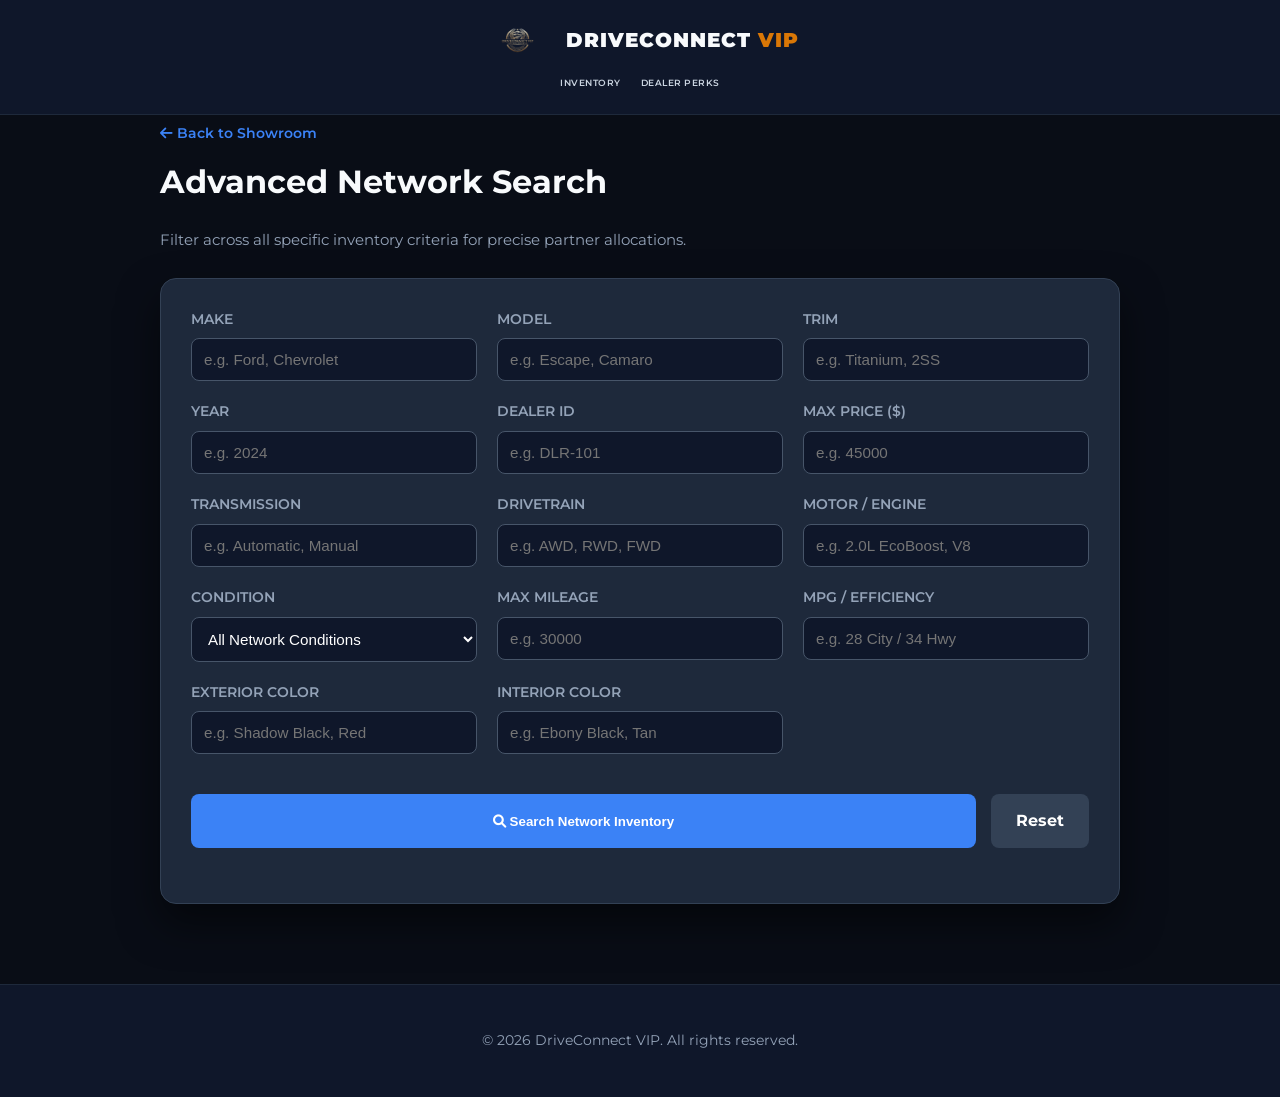
==== advanced-search.html @ 0618fc4d "Add files via upload Final upload for DriveConnect VIP" ====
<!DOCTYPE html>
<html lang="en">
<head>
    <meta charset="UTF-8">
    <meta name="viewport" content="width=device-width, initial-scale=1.0">
    <title>DriveConnect VIP | Advanced Network Search</title>
    <link rel="stylesheet" href="style.css">
    <link href="https://fonts.googleapis.com/css2?family=Montserrat:wght@300;700;900&display=swap" rel="stylesheet">
    <link rel="stylesheet" href="https://cdnjs.cloudflare.com/ajax/libs/font-awesome/6.0.0/css/all.min.css">
    <style>
        .brand-container {
            display: flex;
            align-items: center;
            gap: 12px;
        }
        .header-logo {
            height: 40px;
            width: auto;
            object-fit: contain;
        }
        .vip-gold {
            color: #d97706;
        }
        /* Fixed top spacing so content doesn't hide behind the sticky header */
        .advanced-container {
            max-width: 1000px;
            margin: 120px auto 40px auto;
            padding: 0 20px;
        }
        .search-panel {
            background: #1e293b;
            border: 1px solid #334155;
            border-radius: 16px;
            padding: 30px;
            box-shadow: 0 20px 40px rgba(0,0,0,0.5);
            color: #f8fafc;
        }
        .form-grid {
            display: grid;
            grid-template-columns: repeat(auto-fit, minmax(280px, 1fr));
            gap: 20px;
            margin-bottom: 25px;
        }
        .form-group {
            display: flex;
            flex-direction: column;
            gap: 8px;
        }
        .form-group label {
            font-size: 0.85rem;
            color: #94a3b8;
            font-weight: 600;
            text-transform: uppercase;
        }
        .form-group input, .form-group select {
            background: #0f172a;
            border: 1px solid #475569;
            color: white;
            padding: 12px;
            border-radius: 8px;
            font-size: 0.95rem;
            outline: none;
        }
        .form-group input:focus, .form-group select:focus {
            border-color: #3b82f6;
        }
        .action-bar {
            display: flex;
            gap: 15px;
            margin-top: 20px;
            grid-column: 1 / -1;
        }
        .btn-primary {
            flex: 1;
            background: #3b82f6;
            color: white;
            border: none;
            padding: 14px;
            border-radius: 8px;
            font-weight: bold;
            cursor: pointer;
            transition: background 0.2s;
        }
        .btn-primary:hover {
            background: #2563eb;
        }
        .btn-secondary {
            background: #334155;
            color: white;
            border: none;
            padding: 14px 25px;
            border-radius: 8px;
            font-weight: bold;
            cursor: pointer;
            transition: background 0.2s;
            text-decoration: none;
            text-align: center;
        }
        .btn-secondary:hover {
            background: #475569;
        }
    </style>
</head>
<body style="background: #090d16; color: #f8fafc; font-family: 'Montserrat', sans-serif; margin: 0;">
    <header class="main-header glass-nav" style="display: flex; justify-content: space-between; align-items: center; padding: 20px 40px; background: #0f172a; border-bottom: 1px solid #1e293b; position: fixed; top: 0; left: 0; right: 0; z-index: 1000;">
        <div class="brand-container">
            <img src="logo.png" alt="DriveConnect Logo" class="header-logo" onerror="this.style.display='none'">
            <div class="logo" style="font-weight: 900; font-size: 20px; letter-spacing: 1px;">DRIVECONNECT <span class="vip-gold">VIP</span></div>
        </div>
        <nav>
            <ul class="nav-links" style="display: flex; align-items: center; list-style: none; gap: 20px; margin: 0; padding: 0;">
                <li><a href="index.html" style="color: #cbd5e1; text-decoration: none; font-weight: 600; transition: color 0.2s;" onmouseover="this.style.color='#fff'" onmouseout="this.style.color='#cbd5e1'">INVENTORY</a></li>
                <li><a href="perks.html" style="color: #cbd5e1; text-decoration: none; font-weight: 600; transition: color 0.2s;" onmouseover="this.style.color='#fff'" onmouseout="this.style.color='#cbd5e1'">DEALER PERKS</a></li>
            </ul>
        </nav>
    </header>

    <main class="advanced-container">
        <div style="margin-bottom: 25px;">
            <a href="index.html" style="color: #3b82f6; text-decoration: none; font-size: 0.9rem; font-weight: 600;">
                <i class="fa-solid fa-arrow-left"></i> Back to Showroom
            </a>
            <h1 style="font-size: 2rem; margin-top: 10px; color: #f8fafc;">Advanced Network Search</h1>
            <p style="color: #94a3b8; font-size: 0.95rem;">Filter across all specific inventory criteria for precise partner allocations.</p>
        </div>

        <div class="search-panel">
            <form id="advanced-search-form" onsubmit="handleAdvancedSearch(event)">
                <div class="form-grid">
                    <!-- Make -->
                    <div class="form-group">
                        <label for="adv-make">Make</label>
                        <input type="text" id="adv-make" placeholder="e.g. Ford, Chevrolet">
                    </div>
                    <!-- Model -->
                    <div class="form-group">
                        <label for="adv-model">Model</label>
                        <input type="text" id="adv-model" placeholder="e.g. Escape, Camaro">
                    </div>
                    <!-- Trim -->
                    <div class="form-group">
                        <label for="adv-trim">Trim</label>
                        <input type="text" id="adv-trim" placeholder="e.g. Titanium, 2SS">
                    </div>
                    <!-- Year -->
                    <div class="form-group">
                        <label for="adv-year">Year</label>
                        <input type="number" id="adv-year" placeholder="e.g. 2024">
                    </div>
                    <!-- DealerID -->
                    <div class="form-group">
                        <label for="adv-dealerid">Dealer ID</label>
                        <input type="text" id="adv-dealerid" placeholder="e.g. DLR-101">
                    </div>
                    <!-- Price -->
                    <div class="form-group">
                        <label for="adv-price">Max Price ($)</label>
                        <input type="number" id="adv-price" placeholder="e.g. 45000">
                    </div>
                    <!-- Transmission -->
                    <div class="form-group">
                        <label for="adv-transmission">Transmission</label>
                        <input type="text" id="adv-transmission" placeholder="e.g. Automatic, Manual">
                    </div>
                    <!-- Drivetrain -->
                    <div class="form-group">
                        <label for="adv-drivetrain">Drivetrain</label>
                        <input type="text" id="adv-drivetrain" placeholder="e.g. AWD, RWD, FWD">
                    </div>
                    <!-- Motor -->
                    <div class="form-group">
                        <label for="adv-motor">Motor / Engine</label>
                        <input type="text" id="adv-motor" placeholder="e.g. 2.0L EcoBoost, V8">
                    </div>
                    <!-- Condition -->
                    <div class="form-group">
                        <label for="adv-condition">Condition</label>
                        <select id="adv-condition">
                            <option value="">All Network Conditions</option>
                            <option value="New">New</option>
                            <option value="Used">Used</option>
                            <option value="Certified Pre-Owned">Certified Pre-Owned</option>
                        </select>
                    </div>
                    <!-- Mileage -->
                    <div class="form-group">
                        <label for="adv-mileage">Max Mileage</label>
                        <input type="number" id="adv-mileage" placeholder="e.g. 30000">
                    </div>
                    <!-- MPG -->
                    <div class="form-group">
                        <label for="adv-mpg">MPG / Efficiency</label>
                        <input type="text" id="adv-mpg" placeholder="e.g. 28 City / 34 Hwy">
                    </div>
                    <!-- ExteriorColor -->
                    <div class="form-group">
                        <label for="adv-extcolor">Exterior Color</label>
                        <input type="text" id="adv-extcolor" placeholder="e.g. Shadow Black, Red">
                    </div>
                    <!-- InteriorColor -->
                    <div class="form-group">
                        <label for="adv-intcolor">Interior Color</label>
                        <input type="text" id="adv-intcolor" placeholder="e.g. Ebony Black, Tan">
                    </div>

                    <div class="action-bar">
                        <button type="submit" class="btn-primary"><i class="fa-solid fa-magnifying-glass"></i> Search Network Inventory</button>
                        <a href="advanced-search.html" class="btn-secondary">Reset</a>
                    </div>
                </div>
            </form>
        </div>
    </main>

    <footer style="margin-top: 80px; padding: 30px 20px; background: #0f172a; border-top: 1px solid #1e293b; text-align: center; color: #94a3b8; font-size: 0.9rem;">
        <p>&copy; 2026 DriveConnect VIP. All rights reserved.</p>
    </footer>

    <script>
        function handleAdvancedSearch(event) {
            event.preventDefault();

            const params = new URLSearchParams();
            const fields = [
                'make', 'model', 'trim', 'year', 'dealerid',
                'price', 'transmission', 'drivetrain', 'motor',
                'condition', 'mileage', 'mpg', 'extcolor', 'intcolor'
            ];

            fields.forEach(field => {
                const inputEl = document.getElementById(`adv-${field}`);
                if (inputEl && inputEl.value.trim() !== "") {
                    params.append(field, inputEl.value.trim());
                }
            });

            // Passes parameters to index.html where Supabase query filters can read them
            window.location.href = `index.html?${params.toString()}`;
        }
    </script>
</body>
</html>
---- style.css ----
/* --- Root Branding & Variables --- */
:root {
    --bg-black: #050505;
    --card-gray: #111111;
    --accent-silver: #a8a8a8;
    --text-white: #ffffff;
    --text-dim: #999999;
    --whatsapp-green: #25D366;
    --finance-green: #00ff88;
}

* {
    box-sizing: border-box;
    scroll-behavior: smooth;
}

body {
    background-color: var(--bg-black);
    color: var(--text-white);
    font-family: 'Montserrat', -apple-system, sans-serif;
    margin: 0;
    line-height: 1.6;
    overflow-x: hidden;
}

/* --- Glassmorphism Navigation --- */
.main-header {
    display: flex;
    justify-content: space-between;
    align-items: center;
    padding: 15px 40px;
    position: fixed;
    width: 100%;
    top: 0;
    z-index: 1000;
    border-bottom: 1px solid #222;
    background: rgba(0, 0, 0, 0.75);
    backdrop-filter: blur(15px);
    -webkit-backdrop-filter: blur(15px);
}

.logo {
    font-size: 1.2rem;
    font-weight: 900;
    letter-spacing: 6px;
    text-transform: uppercase;
}

nav ul {
    display: flex;
    list-style: none;
    gap: 25px;
    margin: 0;
    padding: 0;
    align-items: center;
}

nav ul li a {
    color: var(--text-white);
    text-decoration: none;
    font-size: 0.7rem;
    font-weight: 700;
    letter-spacing: 2px;
    text-transform: uppercase;
}

.cta-pill {
    background: white;
    color: black !important;
    padding: 10px 20px;
    border-radius: 50px;
    transition: 0.3s;
}

/* --- WhatsApp Floating Action Button --- */
.whatsapp-float {
    position: fixed;
    bottom: 30px;
    right: 30px;
    background-color: var(--whatsapp-green);
    color: white;
    padding: 12px 25px;
    border-radius: 50px;
    text-decoration: none;
    display: flex;
    align-items: center;
    gap: 10px;
    font-weight: 700;
    font-size: 0.8rem;
    z-index: 9999;
    box-shadow: 0 10px 25px rgba(37, 211, 102, 0.3);
    transition: 0.3s;
}

.whatsapp-float:hover {
    transform: scale(1.05);
    background-color: #1ebe57;
}

/* --- Hero Section & Animations --- */
.hero {
    height: 50vh;
    display: flex;
    flex-direction: column;
    align-items: center;
    justify-content: center;
    text-align: center;
    background: linear-gradient(rgba(0,0,0,0.75), rgba(0,0,0,0.75)), url('herobackground.png');
    background-size: cover;
    background-position: center;
    margin-top: 60px;
    padding: 0 20px;
}

.hero-content h1 {
    font-size: clamp(1.8rem, 6vw, 4rem);
    letter-spacing: 10px;
    margin: 0;
    text-transform: uppercase;
    animation: fadeInUp 1s ease forwards;
}

.subtitle {
    letter-spacing: 5px;
    color: var(--accent-silver);
    font-size: 0.85rem;
    margin-bottom: 10px;
}

@keyframes fadeInUp {
    from {
        opacity: 0;
        transform: translateY(30px);
    }
    to {
        opacity: 1;
        transform: translateY(0);
    }
}

/* --- Inventory Grid --- */
.grid-container {
    display: grid;
    grid-template-columns: repeat(auto-fill, minmax(340px, 1fr));
    gap: 35px;
    padding: 80px 40px;
    max-width: 1400px;
    margin: 0 auto;
}

/* --- Professional Car Card --- */
.car-card {
    background: var(--card-gray);
    position: relative;
    border: 1px solid #222;
    transition: all 0.4s cubic-bezier(0.165, 0.84, 0.44, 1);
    display: flex;
    flex-direction: column;
}

.car-card:hover {
    transform: translateY(-10px);
    border-color: #555;
    box-shadow: 0 20px 40px rgba(0,0,0,0.5);
}

.img-container {
    overflow: hidden;
    height: 250px;
}

.main-car-photo {
    width: 100%;
    height: 100%;
    object-fit: cover;
    display: block;
    transition: transform 0.8s ease;
}

.car-card:hover .main-car-photo {
    transform: scale(1.1);
}

/* --- Interactive Multi-Image Gallery --- */
.thumb-gallery {
    display: flex;
    gap: 8px;
    padding: 12px;
    background: #0a0a0a;
    overflow-x: auto;
    border-bottom: 1px solid #222;
}

.thumb-gallery::-webkit-scrollbar {
    height: 3px;
}

.thumb-gallery::-webkit-scrollbar-thumb {
    background: #333;
}

.thumb {
    width: 75px;
    height: 50px;
    object-fit: cover;
    cursor: pointer;
    border: 1px solid #333;
    opacity: 0.5;
    transition: 0.3s;
    flex-shrink: 0;
}

.thumb:hover {
    opacity: 1;
    border-color: white;
}

/* --- Card Content & Finance Info --- */
.card-content {
    padding: 25px;
}

.card-header {
    display: flex;
    justify-content: space-between;
    align-items: flex-start;
    margin-bottom: 5px;
}

.car-card h3 {
    font-size: 1.1rem;
    margin: 0;
    letter-spacing: 1px;
    text-transform: uppercase;
    font-weight: 700;
}

.vin-small {
    font-size: 0.6rem;
    color: #444;
    letter-spacing: 1px;
}

.price {
    font-size: 1.6rem;
    color: var(--text-white);
    font-weight: 300;
    margin: 10px 0;
}

.est-payment {
    font-size: 0.8rem;
    color: var(--finance-green);
    letter-spacing: 1px;
    margin-bottom: 20px;
    font-weight: 700;
}

/* --- Buttons --- */
.card-actions {
    display: grid;
    grid-template-columns: 2fr 1fr;
    gap: 12px;
}

.btn-solid {
    background: white;
    color: black;
    border: none;
    padding: 12px;
    font-weight: 900;
    text-transform: uppercase;
    letter-spacing: 2px;
    font-size: 0.75rem;
    cursor: pointer;
    transition: 0.3s;
}

.btn-solid:hover {
    background: var(--accent-silver);
}

.btn-whatsapp-small {
    background: transparent;
    border: 1px solid var(--whatsapp-green);
    color: var(--whatsapp-green);
    display: flex;
    align-items: center;
    justify-content: center;
    text-decoration: none;
    font-size: 0.8rem;
    transition: 0.3s;
}

.btn-whatsapp-small:hover {
    background: var(--whatsapp-green);
    color: black;
}

/* --- Map Section --- */
.map-section {
    padding: 100px 40px;
    background: #000;
}

.section-title {
    text-align: center;
    letter-spacing: 8px;
    margin-bottom: 50px;
    font-weight: 300;
    text-transform: uppercase;
}

.map-container {
    max-width: 1200px;
    margin: 0 auto;
    border: 1px solid #222;
    filter: grayscale(100%) invert(92%) contrast(85%); /* Luxury Dark Map Look */
}

/* --- Featured Badge --- */
.featured-style {
    border: 1px solid #444;
}

.tag {
    position: absolute;
    top: 20px;
    left: 20px;
    background: white;
    color: black;
    padding: 6px 15px;
    font-size: 0.65rem;
    font-weight: 900;
    letter-spacing: 2px;
    z-index: 10;
}
/* --- Mobile Responsive Optimizations --- */
@media (max-width: 768px) {
    /* Add this inside your existing mobile media query */
    .brand-logo {
        height: 22px !important;
    }

    .logo {
        font-size: 16px !important; /* Scales text slightly down on mobile */
    }

    /* ... your other mobile rules remain here ... */
}
    .main-header {
        flex-direction: column;
        padding: 10px 15px;
        align-items: flex-start;
        gap: 8px;
    }

    .logo {
        font-size: 0.9rem;
        letter-spacing: 2px;
    }

    nav ul {
        width: 100%;
        justify-content: space-between;
        gap: 10px;
    }

    nav ul li a {
        font-size: 0.55rem;
        letter-spacing: 0.5px;
    }

    .cta-pill {
        padding: 8px 12px;
    }

    /* 2. Push Hero Down & Scale Heading Text */
    .hero {
        height: auto;
        min-height: 45vh;
        margin-top: 100px; /* Clears the taller mobile header */
        padding: 30px 15px;
    }

    .hero-content h1 {
        font-size: 1.8rem !important; /* Forces title to fit mobile screens */
        letter-spacing: 3px !important;
        line-height: 1.2;
    }

    .hero p {
        font-size: 0.8rem;
        padding: 0 10px;
    }

    /* 3. Clean Up Search & Inventory Spacing */
    .search-container, .filter-wrapper {
        margin: 15px auto !important;
        width: 92% !important;
    }

    .grid-container {
        grid-template-columns: 1fr;
        padding: 20px 15px;
        gap: 20px;
    }

    /* 4. Map Section Adjustments */
    .map-section {
        padding: 60px 20px;
    }

    /* 5. Floating WhatsApp Button Padding */
    .whatsapp-float {
        bottom: 20px;
        right: 20px;
        padding: 10px 18px;
        font-size: 0.75rem;
    }
    @media (max-width: 768px) {
    header {
        flex-direction: column !important;
        align-items: stretch !important;
        gap: 12px !important;
        padding: 15px !important;
    }
    header .logo {
        justify-content: center;
        text-align: center;
    }
    header .nav-actions {
        justify-content: center;
        width: 100%;
        display: flex;
        gap: 8px;
    }
    @media (max-width: 768px) {
    header {
        flex-direction: column !important;
        align-items: stretch !important;
        gap: 12px !important;
        padding: 15px !important;
    }
    header .logo {
        justify-content: center;
        text-align: center;
    }
    header .nav-actions {
        justify-content: center;
        width: 100%;
        display: flex;
        gap: 8px;
    }
    header .nav-actions a,
    header .nav-actions button {
        flex: 1;
        justify-content: center;
        text-align: center;
        padding: 10px 8px !important;
        font-size: 12px !important;
    }
}
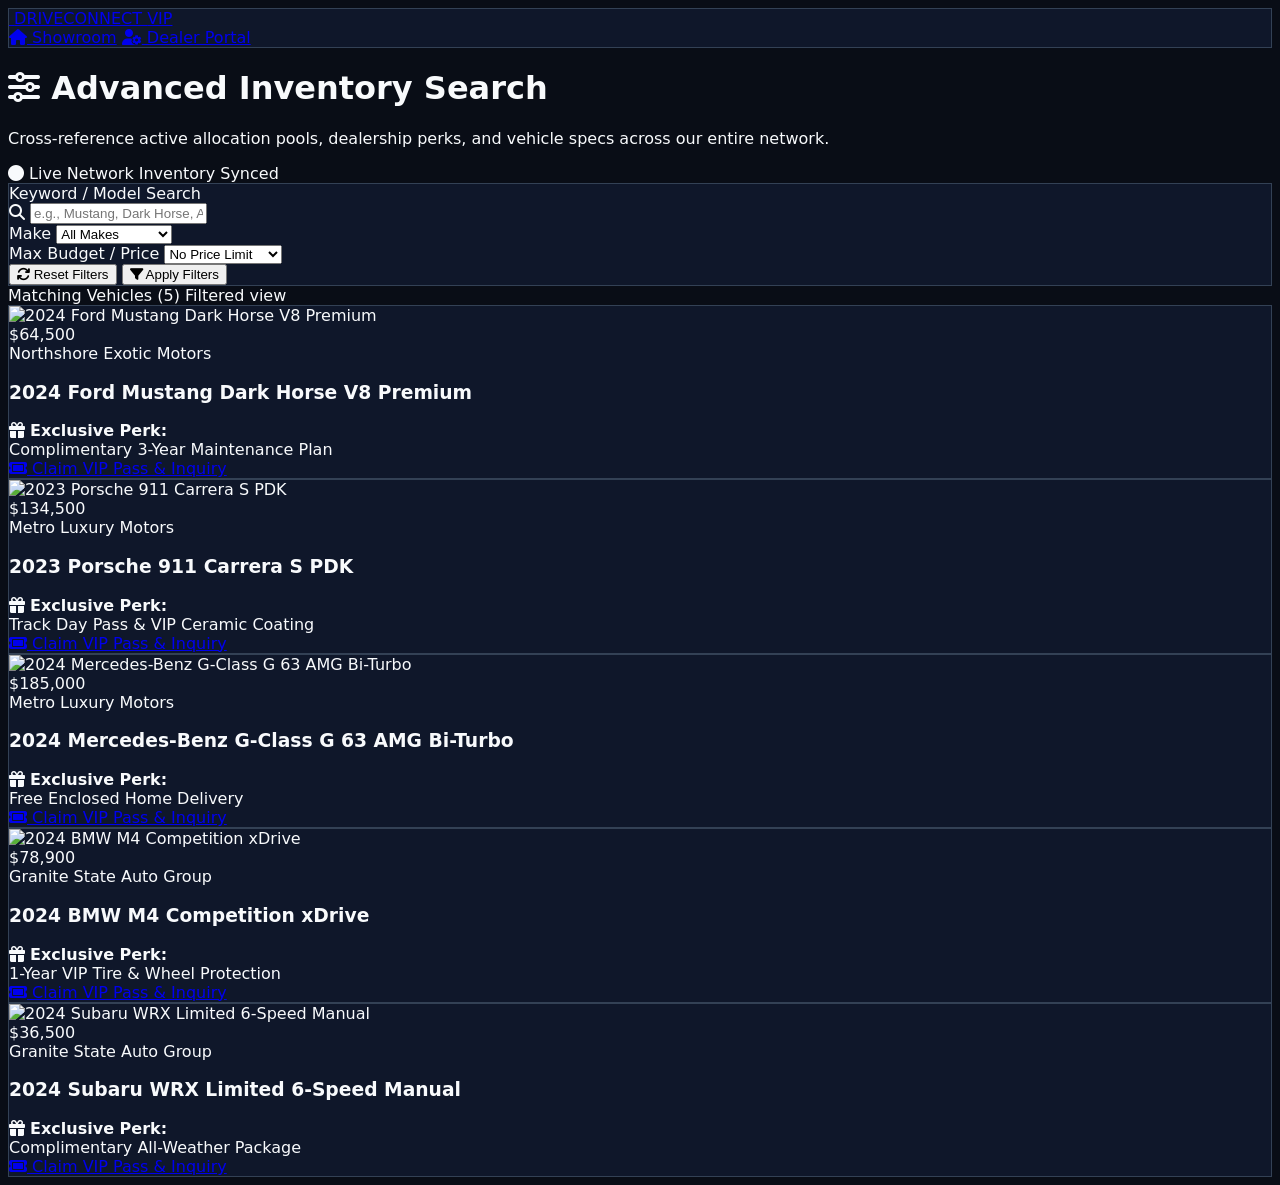
==== commit cb52cc5a: "Add files via upload" ====
--- a/advanced-search.html
+++ b/advanced-search.html
@@ -3,239 +3,319 @@
 <head>
     <meta charset="UTF-8">
     <meta name="viewport" content="width=device-width, initial-scale=1.0">
-    <title>DriveConnect VIP | Advanced Network Search</title>
-    <link rel="stylesheet" href="style.css">
-    <link href="https://fonts.googleapis.com/css2?family=Montserrat:wght@300;700;900&display=swap" rel="stylesheet">
-    <link rel="stylesheet" href="https://cdnjs.cloudflare.com/ajax/libs/font-awesome/6.0.0/css/all.min.css">
+    <title>DriveConnect VIP | Network-Wide Advanced Search</title>
+    <!-- Tailwind CSS & FontAwesome -->
+    <script src="https://cdn.tailwindcss.com"></script>
+    <link rel="stylesheet" href="https://cdnjs.cloudflare.com/ajax/libs/font-awesome/6.4.0/css/all.min.css">
     <style>
-        .brand-container {
-            display: flex;
-            align-items: center;
-            gap: 12px;
-        }
-        .header-logo {
-            height: 40px;
-            width: auto;
-            object-fit: contain;
-        }
-        .vip-gold {
-            color: #d97706;
-        }
-        /* Fixed top spacing so content doesn't hide behind the sticky header */
-        .advanced-container {
-            max-width: 1000px;
-            margin: 120px auto 40px auto;
-            padding: 0 20px;
-        }
-        .search-panel {
-            background: #1e293b;
-            border: 1px solid #334155;
-            border-radius: 16px;
-            padding: 30px;
-            box-shadow: 0 20px 40px rgba(0,0,0,0.5);
-            color: #f8fafc;
-        }
-        .form-grid {
-            display: grid;
-            grid-template-columns: repeat(auto-fit, minmax(280px, 1fr));
-            gap: 20px;
-            margin-bottom: 25px;
-        }
-        .form-group {
-            display: flex;
-            flex-direction: column;
-            gap: 8px;
-        }
-        .form-group label {
-            font-size: 0.85rem;
-            color: #94a3b8;
-            font-weight: 600;
-            text-transform: uppercase;
-        }
-        .form-group input, .form-group select {
-            background: #0f172a;
-            border: 1px solid #475569;
-            color: white;
-            padding: 12px;
-            border-radius: 8px;
-            font-size: 0.95rem;
-            outline: none;
-        }
-        .form-group input:focus, .form-group select:focus {
-            border-color: #3b82f6;
-        }
-        .action-bar {
-            display: flex;
-            gap: 15px;
-            margin-top: 20px;
-            grid-column: 1 / -1;
-        }
-        .btn-primary {
-            flex: 1;
-            background: #3b82f6;
-            color: white;
-            border: none;
-            padding: 14px;
-            border-radius: 8px;
-            font-weight: bold;
-            cursor: pointer;
-            transition: background 0.2s;
-        }
-        .btn-primary:hover {
-            background: #2563eb;
-        }
-        .btn-secondary {
-            background: #334155;
-            color: white;
-            border: none;
-            padding: 14px 25px;
-            border-radius: 8px;
-            font-weight: bold;
-            cursor: pointer;
-            transition: background 0.2s;
-            text-decoration: none;
-            text-align: center;
-        }
-        .btn-secondary:hover {
-            background: #475569;
-        }
+        :root {
+            --bg-main: #090d16;
+            --bg-card: #0f172a;
+            --border-color: #334155;
+            --accent-blue: #2563eb;
+            --accent-cyan: #38bdf8;
+            --text-main: #f8fafc;
+            --text-muted: #94a3b8;
+        }
+        body { background-color: var(--bg-main); color: var(--text-main); font-family: system-ui, -apple-system, sans-serif; }
+        .glass-card { background: var(--bg-card); border: 1px solid var(--border-color); }
+        ::-webkit-scrollbar { width: 6px; height: 6px; }
+        ::-webkit-scrollbar-track { background: #090d16; }
+        ::-webkit-scrollbar-thumb { background: #334155; border-radius: 3px; }
     </style>
 </head>
-<body style="background: #090d16; color: #f8fafc; font-family: 'Montserrat', sans-serif; margin: 0;">
-    <header class="main-header glass-nav" style="display: flex; justify-content: space-between; align-items: center; padding: 20px 40px; background: #0f172a; border-bottom: 1px solid #1e293b; position: fixed; top: 0; left: 0; right: 0; z-index: 1000;">
-        <div class="brand-container">
-            <img src="logo.png" alt="DriveConnect Logo" class="header-logo" onerror="this.style.display='none'">
-            <div class="logo" style="font-weight: 900; font-size: 20px; letter-spacing: 1px;">DRIVECONNECT <span class="vip-gold">VIP</span></div>
+<body class="min-h-screen flex flex-col">
+
+    <!-- Top Navigation Header -->
+    <header class="glass-card border-x-0 border-t-0 py-4 px-6 flex justify-between items-center sticky top-0 z-40">
+        <a href="index.html" class="flex items-center space-x-2 text-sm font-bold text-white hover:text-[var(--accent-cyan)] transition-colors">
+            <i class="fa-solid fa-shield-car text-[var(--accent-cyan)]"></i>
+            <span>DRIVECONNECT <span class="text-blue-500">VIP</span></span>
+        </a>
+        <div class="flex items-center space-x-4 text-xs font-semibold">
+            <a href="index.html" class="text-slate-400 hover:text-white transition-colors"><i class="fa-solid fa-house mr-1"></i> Showroom</a>
+            <a href="manager-crm.html" class="text-slate-400 hover:text-white transition-colors"><i class="fa-solid fa-user-gear mr-1"></i> Dealer Portal</a>
         </div>
-        <nav>
-            <ul class="nav-links" style="display: flex; align-items: center; list-style: none; gap: 20px; margin: 0; padding: 0;">
-                <li><a href="index.html" style="color: #cbd5e1; text-decoration: none; font-weight: 600; transition: color 0.2s;" onmouseover="this.style.color='#fff'" onmouseout="this.style.color='#cbd5e1'">INVENTORY</a></li>
-                <li><a href="perks.html" style="color: #cbd5e1; text-decoration: none; font-weight: 600; transition: color 0.2s;" onmouseover="this.style.color='#fff'" onmouseout="this.style.color='#cbd5e1'">DEALER PERKS</a></li>
-            </ul>
-        </nav>
     </header>
 
-    <main class="advanced-container">
-        <div style="margin-bottom: 25px;">
-            <a href="index.html" style="color: #3b82f6; text-decoration: none; font-size: 0.9rem; font-weight: 600;">
-                <i class="fa-solid fa-arrow-left"></i> Back to Showroom
-            </a>
-            <h1 style="font-size: 2rem; margin-top: 10px; color: #f8fafc;">Advanced Network Search</h1>
-            <p style="color: #94a3b8; font-size: 0.95rem;">Filter across all specific inventory criteria for precise partner allocations.</p>
+    <!-- Main Workspace Container -->
+    <main class="flex-1 max-w-7xl w-full mx-auto p-4 md:p-8 space-y-6">
+
+        <!-- Page Header Banner -->
+        <div class="flex flex-col md:flex-row justify-between items-start md:items-center gap-4 bg-slate-900/60 p-6 rounded-2xl border border-slate-800">
+            <div>
+                <h1 class="text-2xl font-extrabold text-white tracking-tight flex items-center gap-2">
+                    <i class="fa-solid fa-sliders text-[var(--accent-cyan)]"></i> Advanced Inventory Search
+                </h1>
+                <p class="text-xs text-[var(--text-muted)] mt-1">Cross-reference active allocation pools, dealership perks, and vehicle specs across our entire network.</p>
+            </div>
+            <div class="flex items-center gap-2 text-xs text-emerald-400 bg-emerald-950/60 px-3 py-1.5 rounded-full border border-emerald-800">
+                <i class="fa-solid fa-circle text-[6px]"></i> Live Network Inventory Synced
+            </div>
         </div>
 
-        <div class="search-panel">
-            <form id="advanced-search-form" onsubmit="handleAdvancedSearch(event)">
-                <div class="form-grid">
-                    <!-- Make -->
-                    <div class="form-group">
-                        <label for="adv-make">Make</label>
-                        <input type="text" id="adv-make" placeholder="e.g. Ford, Chevrolet">
-                    </div>
-                    <!-- Model -->
-                    <div class="form-group">
-                        <label for="adv-model">Model</label>
-                        <input type="text" id="adv-model" placeholder="e.g. Escape, Camaro">
-                    </div>
-                    <!-- Trim -->
-                    <div class="form-group">
-                        <label for="adv-trim">Trim</label>
-                        <input type="text" id="adv-trim" placeholder="e.g. Titanium, 2SS">
-                    </div>
-                    <!-- Year -->
-                    <div class="form-group">
-                        <label for="adv-year">Year</label>
-                        <input type="number" id="adv-year" placeholder="e.g. 2024">
-                    </div>
-                    <!-- DealerID -->
-                    <div class="form-group">
-                        <label for="adv-dealerid">Dealer ID</label>
-                        <input type="text" id="adv-dealerid" placeholder="e.g. DLR-101">
-                    </div>
-                    <!-- Price -->
-                    <div class="form-group">
-                        <label for="adv-price">Max Price ($)</label>
-                        <input type="number" id="adv-price" placeholder="e.g. 45000">
-                    </div>
-                    <!-- Transmission -->
-                    <div class="form-group">
-                        <label for="adv-transmission">Transmission</label>
-                        <input type="text" id="adv-transmission" placeholder="e.g. Automatic, Manual">
-                    </div>
-                    <!-- Drivetrain -->
-                    <div class="form-group">
-                        <label for="adv-drivetrain">Drivetrain</label>
-                        <input type="text" id="adv-drivetrain" placeholder="e.g. AWD, RWD, FWD">
-                    </div>
-                    <!-- Motor -->
-                    <div class="form-group">
-                        <label for="adv-motor">Motor / Engine</label>
-                        <input type="text" id="adv-motor" placeholder="e.g. 2.0L EcoBoost, V8">
-                    </div>
-                    <!-- Condition -->
-                    <div class="form-group">
-                        <label for="adv-condition">Condition</label>
-                        <select id="adv-condition">
-                            <option value="">All Network Conditions</option>
-                            <option value="New">New</option>
-                            <option value="Used">Used</option>
-                            <option value="Certified Pre-Owned">Certified Pre-Owned</option>
+        <!-- Search & Filter Controls Grid -->
+        <section class="glass-card p-6 rounded-2xl space-y-4 border border-[var(--border-color)]">
+            <form id="search-form" onsubmit="handleSearchSubmit(event)" class="space-y-4">
+                <div class="grid grid-cols-1 md:grid-cols-4 gap-4">
+
+                    <!-- Keyword / Free-Text Query -->
+                    <div class="space-y-1 md:col-span-2">
+                        <label class="text-xs font-semibold text-slate-300">Keyword / Model Search</label>
+                        <div class="relative">
+                            <i class="fa-solid fa-magnifying-glass absolute left-3 top-3 text-slate-500 text-xs"></i>
+                            <input type="text" id="filter-keyword" placeholder="e.g., Mustang, Dark Horse, AMG, AWD..." class="w-full pl-9 pr-3 py-2.5 bg-[#1e293b] border border-[var(--border-color)] rounded-xl text-white text-xs focus:outline-none focus:border-[var(--accent-cyan)]">
+                        </div>
+                    </div>
+
+                    <!-- Make Filter -->
+                    <div class="space-y-1">
+                        <label class="text-xs font-semibold text-slate-300">Make</label>
+                        <select id="filter-make" class="w-full p-2.5 bg-[#1e293b] border border-[var(--border-color)] rounded-xl text-white text-xs focus:outline-none focus:border-[var(--accent-cyan)]">
+                            <option value="">All Makes</option>
+                            <option value="Ford">Ford</option>
+                            <option value="Porsche">Porsche</option>
+                            <option value="Mercedes-Benz">Mercedes-Benz</option>
+                            <option value="BMW">BMW</option>
+                            <option value="Subaru">Subaru</option>
+                            <option value="Tesla">Tesla</option>
+                            <option value="Acura">Acura</option>
+                            <option value="Chevrolet">Chevrolet</option>
                         </select>
                     </div>
-                    <!-- Mileage -->
-                    <div class="form-group">
-                        <label for="adv-mileage">Max Mileage</label>
-                        <input type="number" id="adv-mileage" placeholder="e.g. 30000">
-                    </div>
-                    <!-- MPG -->
-                    <div class="form-group">
-                        <label for="adv-mpg">MPG / Efficiency</label>
-                        <input type="text" id="adv-mpg" placeholder="e.g. 28 City / 34 Hwy">
-                    </div>
-                    <!-- ExteriorColor -->
-                    <div class="form-group">
-                        <label for="adv-extcolor">Exterior Color</label>
-                        <input type="text" id="adv-extcolor" placeholder="e.g. Shadow Black, Red">
-                    </div>
-                    <!-- InteriorColor -->
-                    <div class="form-group">
-                        <label for="adv-intcolor">Interior Color</label>
-                        <input type="text" id="adv-intcolor" placeholder="e.g. Ebony Black, Tan">
-                    </div>
-
-                    <div class="action-bar">
-                        <button type="submit" class="btn-primary"><i class="fa-solid fa-magnifying-glass"></i> Search Network Inventory</button>
-                        <a href="advanced-search.html" class="btn-secondary">Reset</a>
-                    </div>
+
+                    <!-- Max Price Filter -->
+                    <div class="space-y-1">
+                        <label class="text-xs font-semibold text-slate-300">Max Budget / Price</label>
+                        <select id="filter-max-price" class="w-full p-2.5 bg-[#1e293b] border border-[var(--border-color)] rounded-xl text-white text-xs focus:outline-none focus:border-[var(--accent-cyan)]">
+                            <option value="">No Price Limit</option>
+                            <option value="35000">Under $35,000</option>
+                            <option value="50000">Under $50,000</option>
+                            <option value="75000">Under $75,000</option>
+                            <option value="100000">Under $100,000</option>
+                            <option value="150000">Under $150,000</option>
+                            <option value="200000">Under $200,000</option>
+                        </select>
+                    </div>
+
+                </div>
+
+                <!-- Action Button Row -->
+                <div class="flex justify-between items-center pt-2 border-t border-slate-800">
+                    <button type="button" onclick="resetFilters()" class="text-xs text-slate-400 hover:text-white transition-colors flex items-center gap-1.5">
+                        <i class="fa-solid fa-arrows-rotate"></i> Reset Filters
+                    </button>
+                    <button type="submit" class="bg-[var(--accent-blue)] hover:bg-blue-700 text-white px-6 py-2.5 rounded-xl text-xs font-bold transition shadow-lg flex items-center gap-2">
+                        <i class="fa-solid fa-filter"></i> Apply Filters
+                    </button>
                 </div>
             </form>
-        </div>
+        </section>
+
+        <!-- Search Results Listing Section -->
+        <section class="space-y-4">
+            <div class="flex justify-between items-center px-1">
+                <span id="results-count" class="text-xs font-bold text-slate-400 uppercase tracking-wider">Matching Vehicles (0)</span>
+                <span id="active-filter-badge" class="text-xs text-[var(--accent-cyan)] bg-blue-950/60 px-3 py-1 rounded-full border border-blue-800 hidden">Filtered view</span>
+            </div>
+
+            <!-- Vehicle Cards Grid -->
+            <div id="vehicle-results-grid" class="grid grid-cols-1 md:grid-cols-2 lg:grid-cols-3 gap-6">
+                <!-- Loaded dynamically -->
+            </div>
+        </section>
+
     </main>
 
-    <footer style="margin-top: 80px; padding: 30px 20px; background: #0f172a; border-top: 1px solid #1e293b; text-align: center; color: #94a3b8; font-size: 0.9rem;">
-        <p>&copy; 2026 DriveConnect VIP. All rights reserved.</p>
-    </footer>
-
+    <!-- JavaScript Application Logic -->
     <script>
-        function handleAdvancedSearch(event) {
-            event.preventDefault();
-
-            const params = new URLSearchParams();
-            const fields = [
-                'make', 'model', 'trim', 'year', 'dealerid',
-                'price', 'transmission', 'drivetrain', 'motor',
-                'condition', 'mileage', 'mpg', 'extcolor', 'intcolor'
+        const SHOWROOM_API_URL = "https://script.google.com/macros/s/AKfycbyqnBPGwjy1ElWDC-G-DPMYS8G3xPGZo0WLAvnN1tTm1PUrWN9SWvgCI-gbz9J9IAh2/exec";
+
+        let masterInventory = [];
+
+        document.addEventListener("DOMContentLoaded", async () => {
+            // 1. Extract URL Parameters immediately on load
+            const urlParams = new URLSearchParams(window.location.search);
+            const queryMake = urlParams.get('make') || urlParams.get('Make') || '';
+            const queryKeyword = urlParams.get('keyword') || urlParams.get('vehicle') || urlParams.get('query') || '';
+            const queryMaxPrice = urlParams.get('maxPrice') || urlParams.get('price') || '';
+
+            // 2. Pre-fill filter controls with query values
+            if (queryMake) document.getElementById('filter-make').value = queryMake;
+            if (queryKeyword) document.getElementById('filter-keyword').value = queryKeyword;
+            if (queryMaxPrice) document.getElementById('filter-max-price').value = queryMaxPrice;
+
+            // 3. Load Master Data from backend endpoint
+            await loadNetworkInventory();
+
+            // 4. Run initial filter against parsed parameters
+            applyFilters();
+        });
+
+        // Robust JSONP Fetch Helper to bypass CORS restrictions
+        function fetchJsonp(url, callbackName) {
+            return new Promise((resolve, reject) => {
+                const script = document.createElement('script');
+                window[callbackName] = function(data) {
+                    delete window[callbackName];
+                    document.body.removeChild(script);
+                    resolve(data);
+                };
+                script.onerror = function(err) {
+                    delete window[callbackName];
+                    document.body.removeChild(script);
+                    reject(err);
+                };
+                script.src = url + (url.includes('?') ? '&' : '?') + 'callback=' + callbackName;
+                document.body.appendChild(script);
+            });
+        }
+
+        async function loadNetworkInventory() {
+            try {
+                const cbName = 'handleInvFetch_' + Math.floor(Math.random() * 100000);
+                const data = await fetchJsonp(`${SHOWROOM_API_URL}`, cbName);
+
+                if (data && data.inventory && Array.isArray(data.inventory)) {
+                    masterInventory = data.inventory;
+                } else {
+                    useFallbackInventory();
+                }
+            } catch (err) {
+                console.warn("Using local catalog fallback due to network response:", err);
+                useFallbackInventory();
+            }
+        }
+
+        function useFallbackInventory() {
+            masterInventory = [
+                { Year: "2024", Make: "Ford", Model: "Mustang Dark Horse", Trim: "V8 Premium", Price: 64500, Mileage: 1200, Dealer: "Northshore Exotic Motors", ImageURL: "https://images.unsplash.com/photo-1584345604476-8ec5e12e42dd?auto=format&fit=crop&w=800&q=80", DealerPerk: "Complimentary 3-Year Maintenance Plan" },
+                { Year: "2023", Make: "Porsche", Model: "911 Carrera S", Trim: "PDK", Price: 134500, Mileage: 4800, Dealer: "Metro Luxury Motors", ImageURL: "https://images.unsplash.com/photo-1614162692292-7ac56d7f7f1e?auto=format&fit=crop&w=800&q=80", DealerPerk: "Track Day Pass & VIP Ceramic Coating" },
+                { Year: "2024", Make: "Mercedes-Benz", Model: "G-Class G 63 AMG", Trim: "Bi-Turbo", Price: 185000, Mileage: 2100, Dealer: "Metro Luxury Motors", ImageURL: "https://images.unsplash.com/photo-1520050206274-a1ae44613e6d?auto=format&fit=crop&w=800&q=80", DealerPerk: "Free Enclosed Home Delivery" },
+                { Year: "2024", Make: "BMW", Model: "M4 Competition", Trim: "xDrive", Price: 78900, Mileage: 3400, Dealer: "Granite State Auto Group", ImageURL: "https://images.unsplash.com/photo-1555215695-3004980ad54e?auto=format&fit=crop&w=800&q=80", DealerPerk: "1-Year VIP Tire & Wheel Protection" },
+                { Year: "2024", Make: "Subaru", Model: "WRX Limited", Trim: "6-Speed Manual", Price: 36500, Mileage: 500, Dealer: "Granite State Auto Group", ImageURL: "https://images.unsplash.com/photo-1626668891365-27a961cb2fb9?auto=format&fit=crop&w=800&q=80", DealerPerk: "Complimentary All-Weather Package" }
             ];
-
-            fields.forEach(field => {
-                const inputEl = document.getElementById(`adv-${field}`);
-                if (inputEl && inputEl.value.trim() !== "") {
-                    params.append(field, inputEl.value.trim());
+        }
+
+        function handleSearchSubmit(e) {
+            e.preventDefault();
+            applyFilters();
+        }
+
+        function applyFilters() {
+            const selectedMake = (document.getElementById('filter-make').value || '').trim().toLowerCase();
+            const keyword = (document.getElementById('filter-keyword').value || '').trim().toLowerCase();
+            const maxPrice = Number(document.getElementById('filter-max-price').value || 0);
+
+            const filtered = masterInventory.filter(car => {
+                const carMake = String(car.Make || car.make || '').toLowerCase();
+                const carModel = String(car.Model || car.model || '').toLowerCase();
+                const carTrim = String(car.Trim || car.trim || '').toLowerCase();
+                const carYear = String(car.Year || car.year || '').toLowerCase();
+                const fullTitle = `${carYear} ${carMake} ${carModel} ${carTrim}`;
+
+                const rawPrice = Number(car.Price || car.price || 0);
+
+                // 1. Make Filter
+                if (selectedMake && !carMake.includes(selectedMake) && !fullTitle.includes(selectedMake)) {
+                    return false;
                 }
+
+                // 2. Keyword Filter
+                if (keyword && !fullTitle.includes(keyword) && !carModel.includes(keyword)) {
+                    return false;
+                }
+
+                // 3. Max Price Filter
+                if (maxPrice > 0 && rawPrice > maxPrice) {
+                    return false;
+                }
+
+                return true;
             });
 
-            // Passes parameters to index.html where Supabase query filters can read them
-            window.location.href = `index.html?${params.toString()}`;
+            renderResults(filtered);
+
+            // Toggle active filter badge
+            const badge = document.getElementById('active-filter-badge');
+            if (selectedMake || keyword || maxPrice > 0) {
+                badge.classList.remove('hidden');
+                badge.textContent = `Active Filters (${filtered.length} matched)`;
+            } else {
+                badge.classList.add('hidden');
+            }
+        }
+
+        function renderResults(inventory) {
+            const grid = document.getElementById('vehicle-results-grid');
+            const countElem = document.getElementById('results-count');
+
+            countElem.textContent = `Matching Vehicles (${inventory.length})`;
+            grid.innerHTML = '';
+
+            if (inventory.length === 0) {
+                grid.innerHTML = `
+                    <div class="col-span-full glass-card p-12 text-center rounded-2xl space-y-3">
+                        <i class="fa-solid fa-car-side text-4xl text-slate-600"></i>
+                        <h3 class="text-base font-bold text-white">No Matching Vehicles Found</h3>
+                        <p class="text-xs text-slate-400 max-w-md mx-auto">We couldn't find any allocations matching your specific criteria. Try adjusting your price range or make selection.</p>
+                        <button onclick="resetFilters()" class="bg-slate-800 hover:bg-slate-700 text-[var(--accent-cyan)] px-4 py-2 rounded-xl text-xs font-semibold border border-slate-700 mt-2 transition">
+                            Reset Search Filters
+                        </button>
+                    </div>
+                `;
+                return;
+            }
+
+            inventory.forEach(car => {
+                const year = car.Year || car.year || '';
+                const make = car.Make || car.make || '';
+                const model = car.Model || car.model || '';
+                const trim = car.Trim || car.trim || '';
+                const title = `${year} ${make} ${model} ${trim}`.trim();
+                const price = Number(car.Price || car.price || 0);
+                const dealer = car.Dealer || car.dealer || car.DealerName || 'Partner Dealer';
+                const perk = car.DealerPerk || car.Perk || car.defaultPerk || 'Complimentary VIP Concierge Service';
+                const photoUrl = (car.ImageURL && String(car.ImageURL).startsWith('http'))
+                    ? car.ImageURL
+                    : 'https://images.unsplash.com/photo-1614162692292-7ac56d7f7f1e?auto=format&fit=crop&w=800&q=80';
+
+                const card = document.createElement('div');
+                card.className = "glass-card rounded-2xl overflow-hidden hover:border-[var(--accent-cyan)] transition-all flex flex-col justify-between shadow-lg";
+                card.innerHTML = `
+                    <div>
+                        <div class="relative h-48 bg-slate-800 overflow-hidden">
+                            <img src="${photoUrl}" alt="${title}" class="w-full h-full object-cover">
+                            <div class="absolute top-3 right-3 bg-slate-900/80 backdrop-blur-md px-3 py-1 rounded-full border border-slate-700 text-xs font-extrabold text-emerald-400">
+                                $${price > 0 ? price.toLocaleString() : 'Inquire'}
+                            </div>
+                        </div>
+                        <div class="p-5 space-y-3">
+                            <div>
+                                <span class="text-[10px] font-bold uppercase tracking-wider text-[var(--accent-cyan)]">${dealer}</span>
+                                <h3 class="text-base font-extrabold text-white mt-0.5">${title}</h3>
+                            </div>
+                            <div class="bg-slate-900/60 p-3 rounded-xl border border-slate-800 text-xs space-y-1">
+                                <div class="text-slate-400"><i class="fa-solid fa-gift text-amber-400 mr-1.5"></i> <strong class="text-slate-200">Exclusive Perk:</strong></div>
+                                <div class="text-slate-300 font-medium">${perk}</div>
+                            </div>
+                        </div>
+                    </div>
+                    <div class="p-5 pt-0">
+                        <a href="index.html?vehicle=${encodeURIComponent(title)}&dealer=${encodeURIComponent(dealer)}" class="w-full bg-[var(--accent-blue)] hover:bg-blue-700 text-white font-bold py-2.5 rounded-xl text-xs flex items-center justify-center gap-2 transition shadow">
+                            <i class="fa-solid fa-ticket"></i> Claim VIP Pass & Inquiry
+                        </a>
+                    </div>
+                `;
+                grid.appendChild(card);
+            });
+        }
+
+        function resetFilters() {
+            document.getElementById('filter-keyword').value = '';
+            document.getElementById('filter-make').value = '';
+            document.getElementById('filter-max-price').value = '';
+            applyFilters();
         }
     </script>
 </body>
